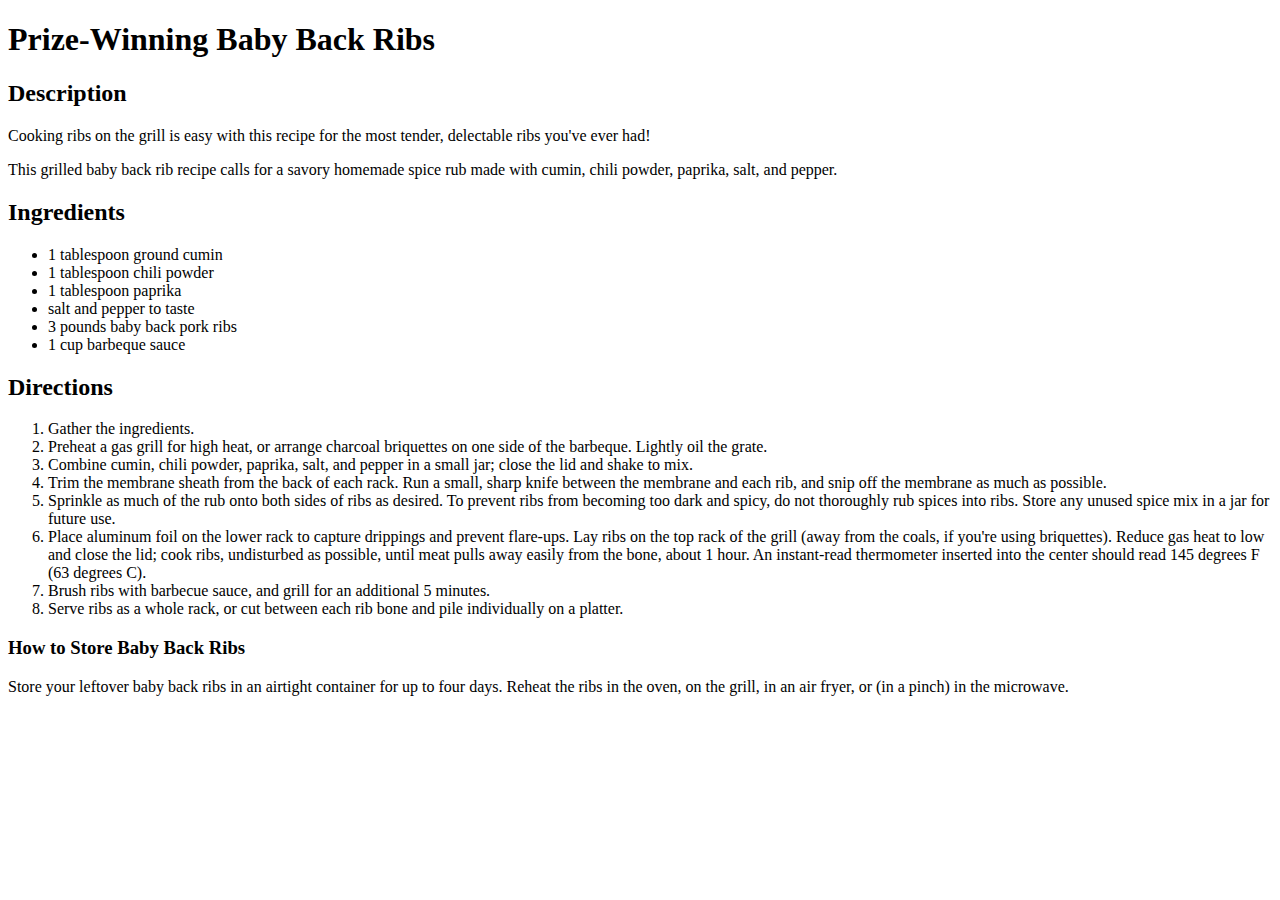
==== recipes/babybackribs.html @ 9eba63dd "Edit babybackribs.html and bakedbeans.html" ====
<!DOCTYPE html>
<html lang="en">
<head>
    <meta charset="UTF-8">
    <meta name="viewport" content="width=device-width, initial-scale=1.0">
    <title>Baby Back Ribs Recipe</title>
</head>
<body>
    <div>
        <h1>Prize-Winning Baby Back Ribs</h1>

        <h2>Description</h2>
        <p>Cooking ribs on the grill is easy with this recipe for the most tender, delectable ribs you've ever had!</p>
        <p>This grilled baby back rib recipe calls for a savory homemade spice rub made with cumin, chili powder, paprika, salt, and pepper.</p>
    </div>

    <div>
        <h2>Ingredients</h2>
        <ul>
            <li>1 tablespoon ground cumin</li>
            <li>1 tablespoon chili powder</li>
            <li>1 tablespoon paprika</li>
            <li>salt and pepper to taste</li>
            <li>3 pounds baby back pork ribs</li>
            <li>1 cup barbeque sauce</li>
        </ul>

        <h2>Directions</h2>
        <ol>
            <li>Gather the ingredients.</li>
            <li>Preheat a gas grill for high heat, or arrange charcoal briquettes on one side of the barbeque. Lightly oil the grate.</li>
            <li>Combine cumin, chili powder, paprika, salt, and pepper in a small jar; close the lid and shake to mix.</li>
            <li>Trim the membrane sheath from the back of each rack. Run a small, sharp knife between the membrane and each rib, and snip off the membrane as much as possible.</li>
            <li>Sprinkle as much of the rub onto both sides of ribs as desired. To prevent ribs from becoming too dark and spicy, do not thoroughly rub spices into ribs. Store any unused spice mix in a jar for future use.</li>
            <li>Place aluminum foil on the lower rack to capture drippings and prevent flare-ups. Lay ribs on the top rack of the grill (away from the coals, if you're using briquettes). Reduce gas heat to low and close the lid; cook ribs, undisturbed as possible, until meat pulls away easily from the bone, about 1 hour. An instant-read thermometer inserted into the center should read 145 degrees F (63 degrees C).</li>
            <li>Brush ribs with barbecue sauce, and grill for an additional 5 minutes.</li>
            <li>Serve ribs as a whole rack, or cut between each rib bone and pile individually on a platter.</li>
        </ol>
    </div>

    <div>
        <h3>How to Store Baby Back Ribs</h3>
        <p>Store your leftover baby back ribs in an airtight container for up to four days. Reheat the ribs in the oven, on the grill, in an air fryer, or (in a pinch) in the microwave.</p>
    </div>
    
</body>
</html>
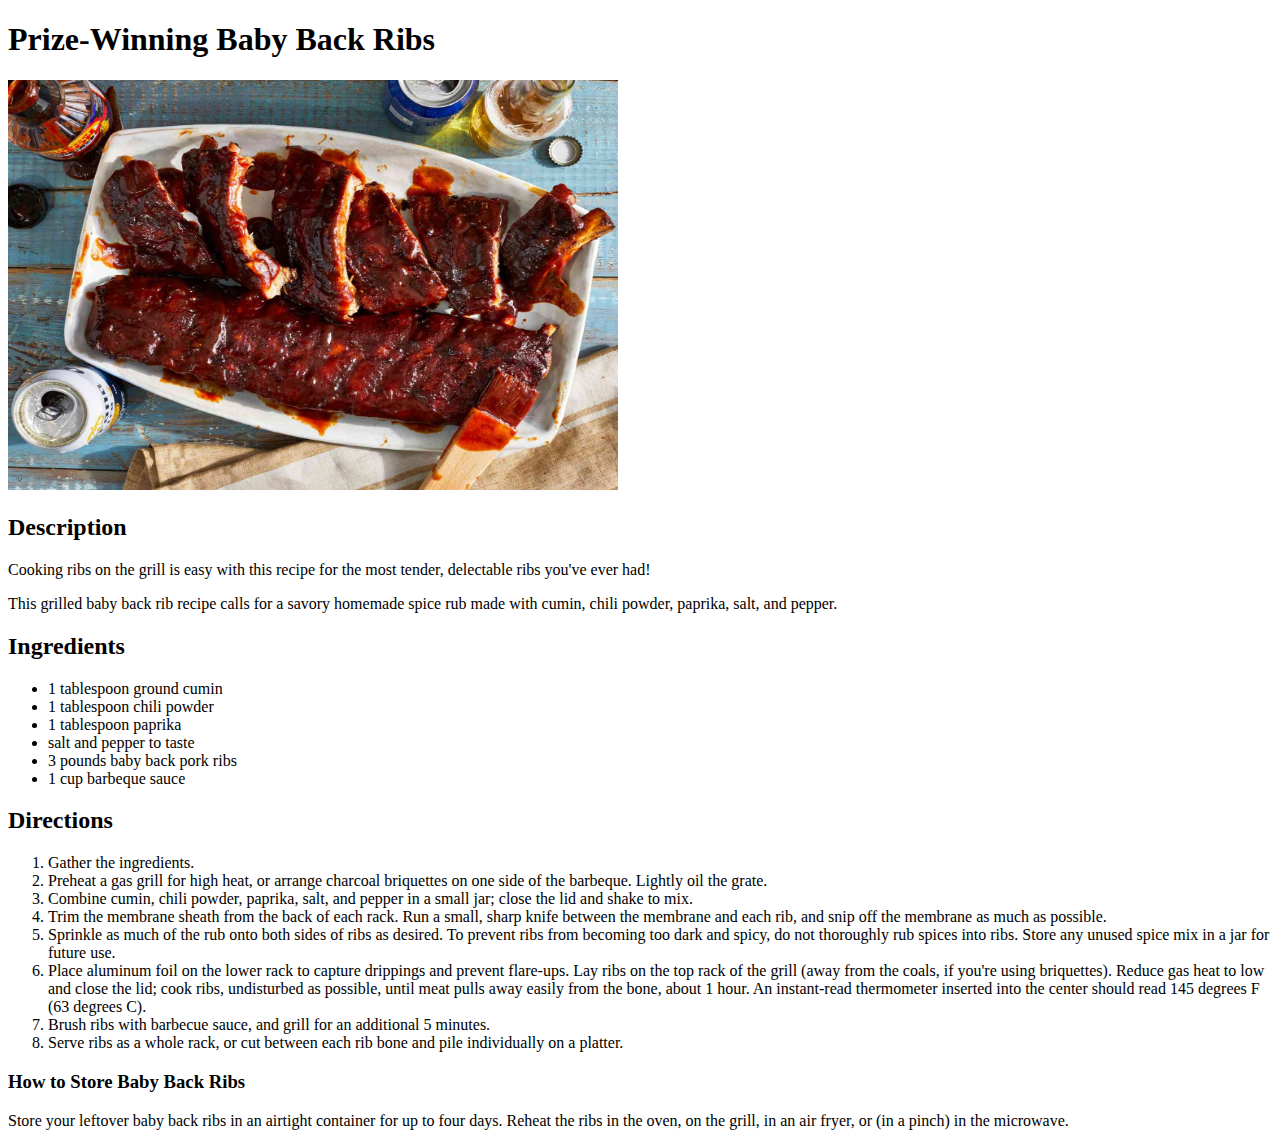
==== commit 65d7256e: "Add photo for babybackribs.html and bakedbeans.html" ====
--- a/recipes/babybackribs.html
+++ b/recipes/babybackribs.html
@@ -8,6 +8,7 @@
 <body>
     <div>
         <h1>Prize-Winning Baby Back Ribs</h1>
+        <img src="../images/babybackribs.jpg" alt="mouth-watering baby back ribs" height="410" width="610">
 
         <h2>Description</h2>
         <p>Cooking ribs on the grill is easy with this recipe for the most tender, delectable ribs you've ever had!</p>
@@ -42,6 +43,6 @@
         <h3>How to Store Baby Back Ribs</h3>
         <p>Store your leftover baby back ribs in an airtight container for up to four days. Reheat the ribs in the oven, on the grill, in an air fryer, or (in a pinch) in the microwave.</p>
     </div>
-    
+
 </body>
 </html>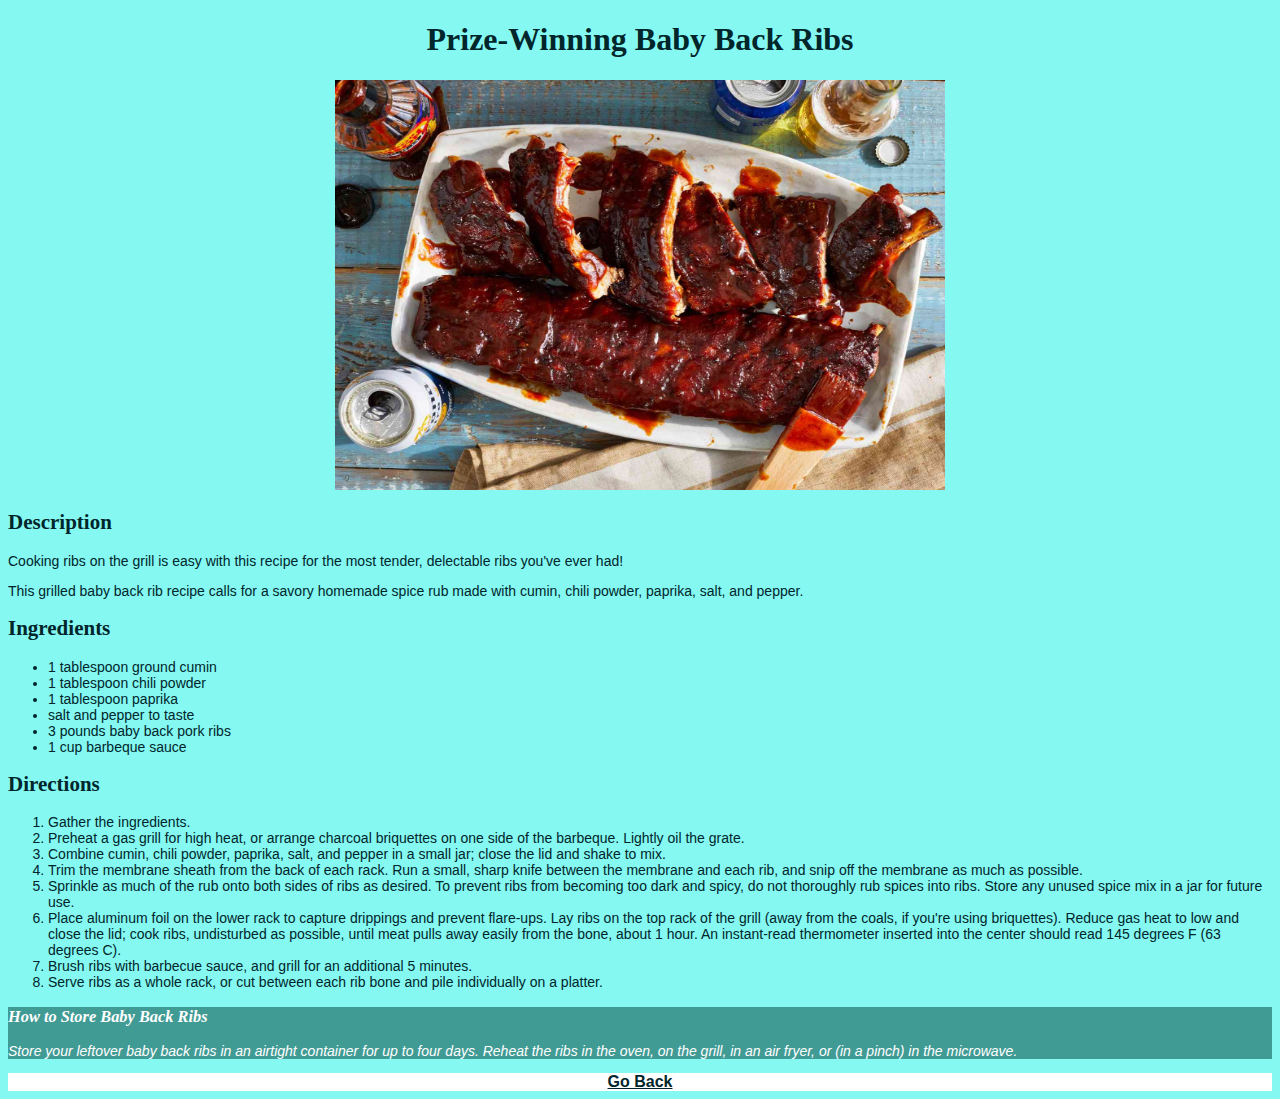
==== commit b04e915c: "Edit styles.css and link to html files" ====
--- a/recipes/babybackribs.html
+++ b/recipes/babybackribs.html
@@ -4,20 +4,22 @@
     <meta charset="UTF-8">
     <meta name="viewport" content="width=device-width, initial-scale=1.0">
     <title>Baby Back Ribs Recipe</title>
+    <link rel="stylesheet" href="../styles.css">
 </head>
 <body>
-    <div>
-        <h1>Prize-Winning Baby Back Ribs</h1>
+    
+    <h1>Prize-Winning Baby Back Ribs</h1>
+    <div class="main-photo">
         <img src="../images/babybackribs.jpg" alt="mouth-watering baby back ribs" height="410" width="610">
+    </div>
 
-        <h2>Description</h2>
+    <div class="first-div">
+        <h2 class="h2-title">Description</h2>
         <p>Cooking ribs on the grill is easy with this recipe for the most tender, delectable ribs you've ever had!</p>
         <p>This grilled baby back rib recipe calls for a savory homemade spice rub made with cumin, chili powder, paprika, salt, and pepper.</p>
-    </div>
-
-    <div>
-        <h2>Ingredients</h2>
-        <ul>
+    
+        <h2 class="h2-title">Ingredients</h2>
+        <ul class="ul-list">
             <li>1 tablespoon ground cumin</li>
             <li>1 tablespoon chili powder</li>
             <li>1 tablespoon paprika</li>
@@ -26,8 +28,8 @@
             <li>1 cup barbeque sauce</li>
         </ul>
 
-        <h2>Directions</h2>
-        <ol>
+        <h2 class="h2-title">Directions</h2>
+        <ol class="ol-list">
             <li>Gather the ingredients.</li>
             <li>Preheat a gas grill for high heat, or arrange charcoal briquettes on one side of the barbeque. Lightly oil the grate.</li>
             <li>Combine cumin, chili powder, paprika, salt, and pepper in a small jar; close the lid and shake to mix.</li>
@@ -39,10 +41,14 @@
         </ol>
     </div>
 
-    <div>
-        <h3>How to Store Baby Back Ribs</h3>
+    <div class="second-div">
+        <h3 class="h3-title">How to Store Baby Back Ribs</h3>
         <p>Store your leftover baby back ribs in an airtight container for up to four days. Reheat the ribs in the oven, on the grill, in an air fryer, or (in a pinch) in the microwave.</p>
     </div>
 
+    <div class="back-link">
+        <a href="../index.html">Go Back</a>
+    </div>
+    
 </body>
 </html>--- a/styles.css
+++ b/styles.css
@@ -0,0 +1,64 @@
+body {
+    font-family: Verdana, Geneva, Tahoma, sans-serif;
+    background-color: rgb(133, 248, 242);
+    color: rgb(0, 38, 43);
+}
+
+h1 {
+    font-family: Georgia, 'Times New Roman', Times, serif;
+    text-align: center;
+    font-weight: 800;
+}
+
+#main-title {
+    font-size: 35px;
+    background-color: #ffffff;
+}
+
+.recipes {
+    font-weight: bold;
+    font-size: 18px;
+}
+
+a:link,
+a:visited {
+    color: rgb(0, 38, 43); 
+}
+
+a:hover,
+a:active {
+    color: #ffffff;
+    background-color: #4b4bb6;
+}
+
+.main-photo {
+    text-align: center;
+}
+
+div {
+    font-size: 14px;
+    text-align: left;
+}
+
+h2,
+h3 {
+    font-family: Georgia, 'Times New Roman', Times, serif;
+    text-align: left;
+}
+
+.second-div {
+    color: #ffffff;
+    background-color: hsla(174, 66%, 22%, 0.596);
+}
+
+.second-div h3,
+.second-div p {
+    font-style: italic;
+}
+
+.back-link {
+    font-weight: 800;
+    font-size: 16px;
+    text-align: center;
+    background-color: #ffffff;
+}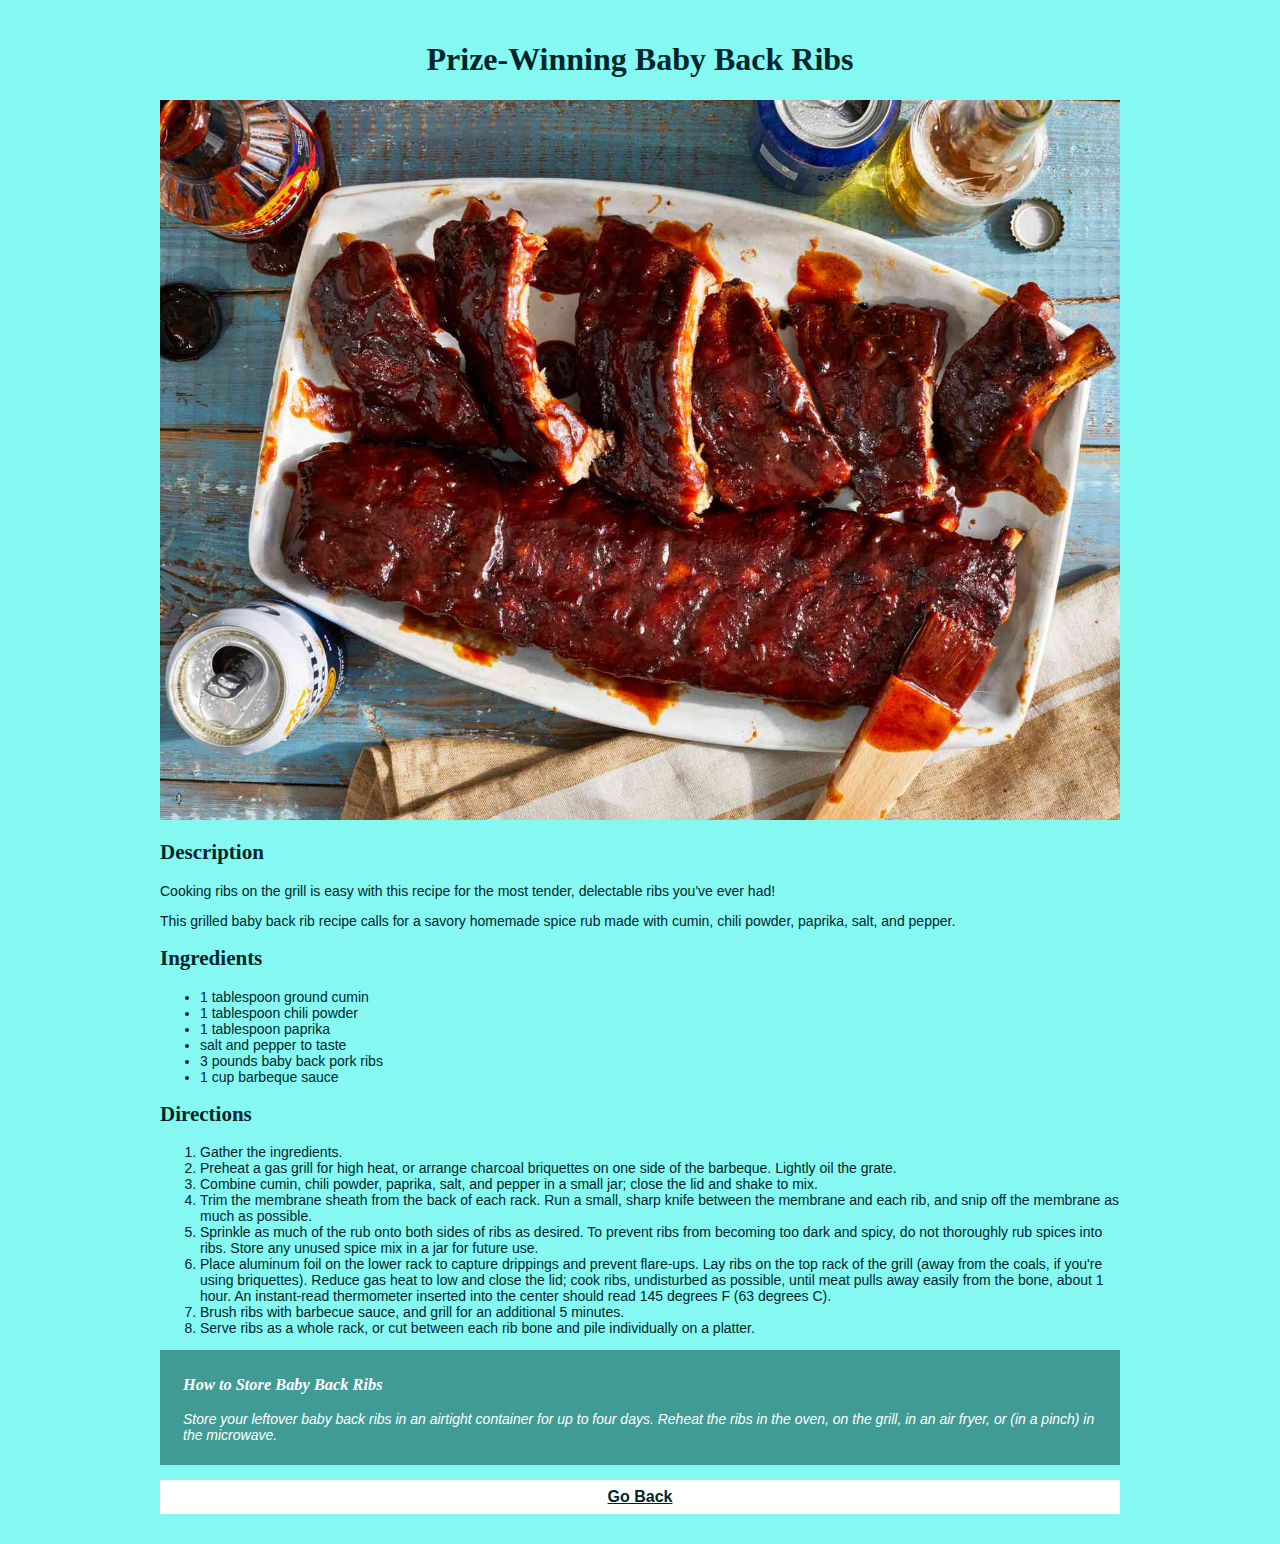
==== commit c2f65912: "Edit css-add padding,margin and edit food img size" ====
--- a/recipes/babybackribs.html
+++ b/recipes/babybackribs.html
@@ -10,7 +10,7 @@
     
     <h1>Prize-Winning Baby Back Ribs</h1>
     <div class="main-photo">
-        <img src="../images/babybackribs.jpg" alt="mouth-watering baby back ribs" height="410" width="610">
+        <img src="../images/babybackribs.jpg" alt="mouth-watering baby back ribs" height="auto" width="100%">
     </div>
 
     <div class="first-div">
@@ -49,6 +49,6 @@
     <div class="back-link">
         <a href="../index.html">Go Back</a>
     </div>
-    
+
 </body>
 </html>--- a/styles.css
+++ b/styles.css
@@ -2,6 +2,9 @@
     font-family: Verdana, Geneva, Tahoma, sans-serif;
     background-color: rgb(133, 248, 242);
     color: rgb(0, 38, 43);
+    max-width: 960px;
+    margin: auto;
+    padding: 20px;
 }
 
 h1 {
@@ -61,4 +64,21 @@
     font-size: 16px;
     text-align: center;
     background-color: #ffffff;
+}
+
+#main-title,
+.back-link {
+    padding-top: 8px;
+    padding-bottom: 8px;
+}
+
+.back-link {
+    margin-top: 15px;
+    margin-bottom: 10px;
+}
+
+.second-div {
+    padding: 8px;
+    padding-left: 23px;
+    padding-right: 23px;
 }